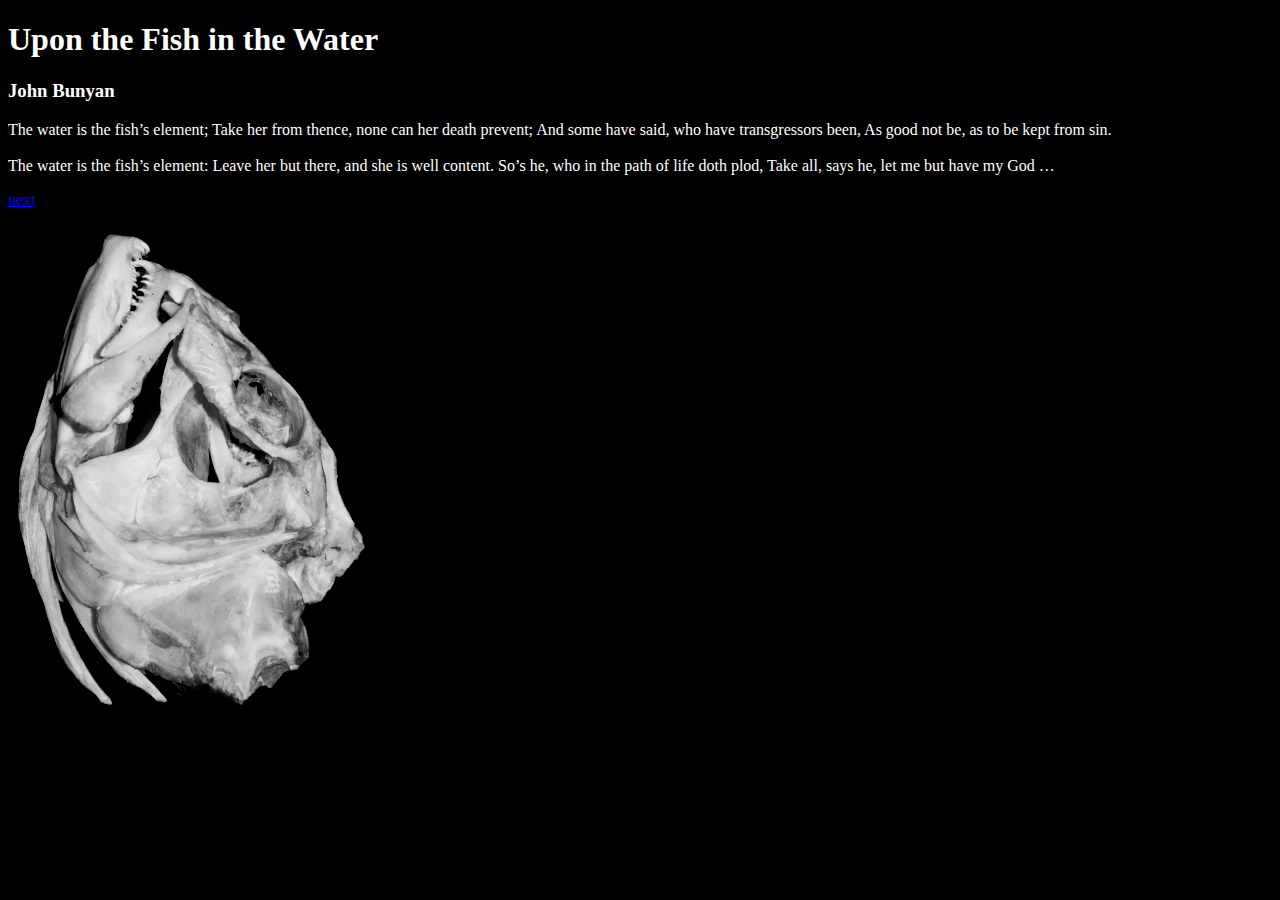
==== fish1.html @ debdb50f "Add files via upload" ====
<!DOCTYPE html>
<html lang="en">
  <head>
    <meta charset="UTF-8" />
    <meta http-equiv="X-UA-Compatible" content="IE=edge" />
    <meta name="viewport" content="width=device-width, initial-scale=1.0" />
    <title>FISH1</title>
  </head>
  <body style="background-color: black">
    <h1 style="color: white">Upon the Fish in the Water</h1>
    <h3 style="color: white">John Bunyan</h3>
    <p style="color: white">
      The water is the fish’s element; Take her from thence, none can her death
      prevent; And some have said, who have transgressors been, As good not be,
      as to be kept from sin.
      <br /><br />
      The water is the fish’s element: Leave her but there, and she is well
      content. So’s he, who in the path of life doth plod, Take all, says he,
      let me but have my God …
    </p>
    <a href="./fish2.html"><p>next</p></a>
    <img src="./img/fish1.png" alt="FISH IN THE WATER" />
  </body>
</html>
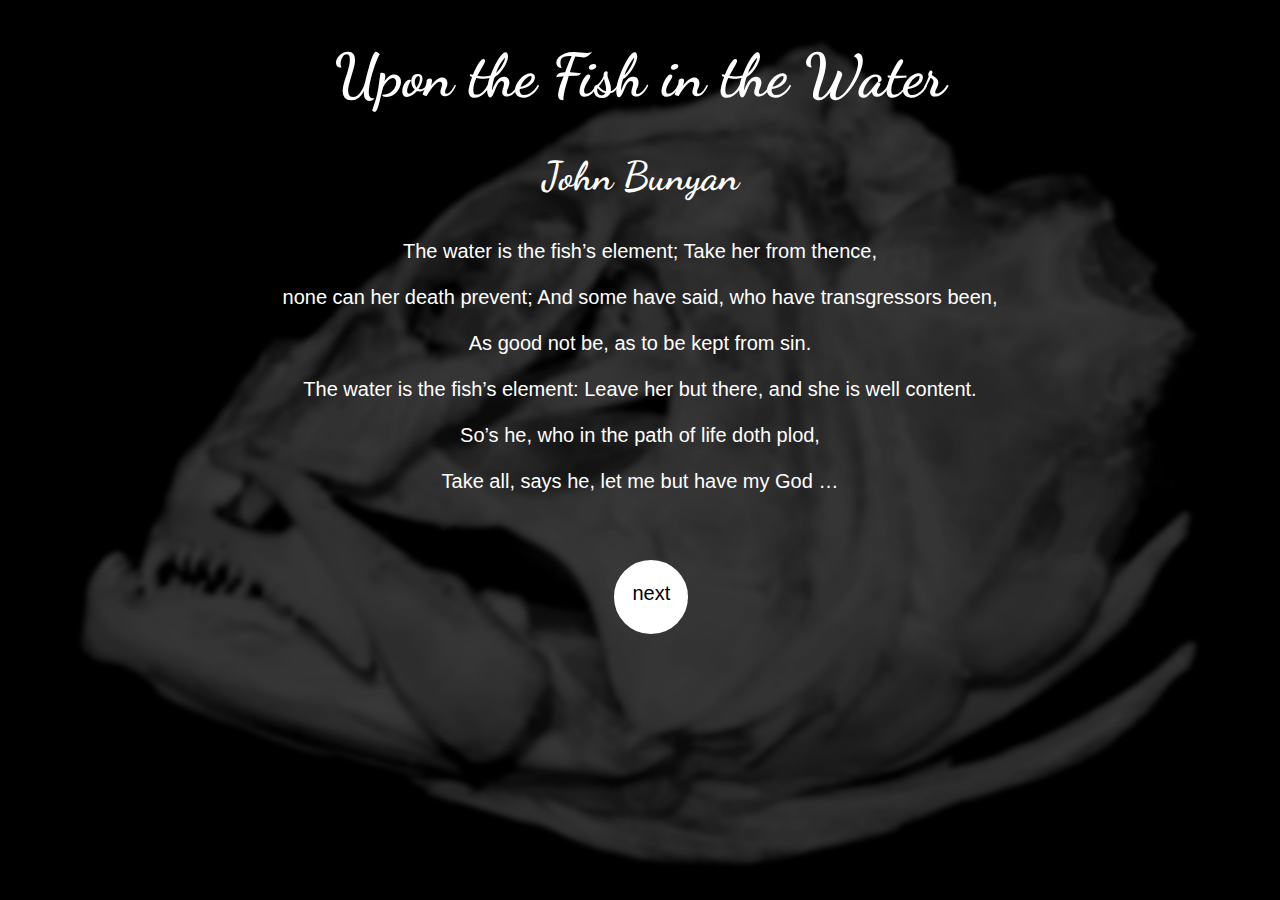
==== commit 1bfbe328: "Add files via upload" ====
--- a/fish1.html
+++ b/fish1.html
@@ -5,20 +5,37 @@
     <meta http-equiv="X-UA-Compatible" content="IE=edge" />
     <meta name="viewport" content="width=device-width, initial-scale=1.0" />
     <title>FISH1</title>
+    <link rel="preconnect" href="https://fonts.googleapis.com" />
+    <link rel="preconnect" href="https://fonts.gstatic.com" crossorigin />
+    <link
+      href="https://fonts.googleapis.com/css2?family=Bitter&family=Dancing+Script:wght@600&display=swap"
+      rel="stylesheet"
+    />
+    <link rel="stylesheet" href="reset.css" />
+    <link rel="stylesheet" href="styleforfish1.css" />
   </head>
-  <body style="background-color: black">
-    <h1 style="color: white">Upon the Fish in the Water</h1>
-    <h3 style="color: white">John Bunyan</h3>
-    <p style="color: white">
-      The water is the fish’s element; Take her from thence, none can her death
-      prevent; And some have said, who have transgressors been, As good not be,
-      as to be kept from sin.
-      <br /><br />
-      The water is the fish’s element: Leave her but there, and she is well
-      content. So’s he, who in the path of life doth plod, Take all, says he,
-      let me but have my God …
-    </p>
-    <a href="./fish2.html"><p>next</p></a>
-    <img src="./img/fish1.png" alt="FISH IN THE WATER" />
+  <body id="fish1">
+    <h1>Upon the Fish in the Water</h1>
+    <h3>John Bunyan</h3>
+    <div class="text1">
+      <p style="color: white">
+        The water is the fish’s element; Take her from thence,
+        <br /><br />
+        none can her death prevent; And some have said, who have transgressors
+        been,
+        <br /><br />
+        As good not be, as to be kept from sin.
+        <br /><br />
+        The water is the fish’s element: Leave her but there, and she is well
+        content.
+        <br /><br />
+        So’s he, who in the path of life doth plod,
+        <br /><br />
+        Take all, says he, let me but have my God …
+      </p>
+    </div>
+    <div class="btn">
+      <a href="./fish2.html"><p>next</p></a>
+    </div>
   </body>
 </html>
--- a/styleforfish1.css
+++ b/styleforfish1.css
@@ -0,0 +1,56 @@
+p{    
+    font-family: 'Gill Sans', 'Gill Sans MT', 'Trebuchet MS', sans-serif;
+    font-size: 20px;
+    text-align: center;
+}
+
+.text1{
+    margin: 0px;
+}
+
+h1{
+    font-size: 60px;
+    text-align: center;
+    font-family: 'Bitter', serif;
+    font-family: 'Dancing Script', cursive;;
+    color: white
+}
+
+h3{
+    font-size: 40px;
+    text-align: center;
+    font-family: 'Bitter', serif;
+    font-family: 'Dancing Script', cursive;;
+    color: white
+}
+
+#fish1{
+    background-image: url(./img/fish1.jpg);
+    background-repeat: no-repeat;
+    background-position: center center;
+    background-attachment: fixed;
+    background-size: cover;
+}
+
+.btn a{
+
+    position: absolute;
+    top: 560px;
+    left: 48%;
+    text-decoration: none;
+    background-color: #ffffff;
+    color: #000000;
+    font-size: 20px;
+    width: 70px;
+    height: 70px;
+    display: block;
+    text-align: center;
+    border-radius: 500px;
+    border: 2px solid #ffffff;
+}
+
+.btn a:hover{
+    text-decoration: none;
+    background-color: #000000;
+    color: #ffffff;
+}